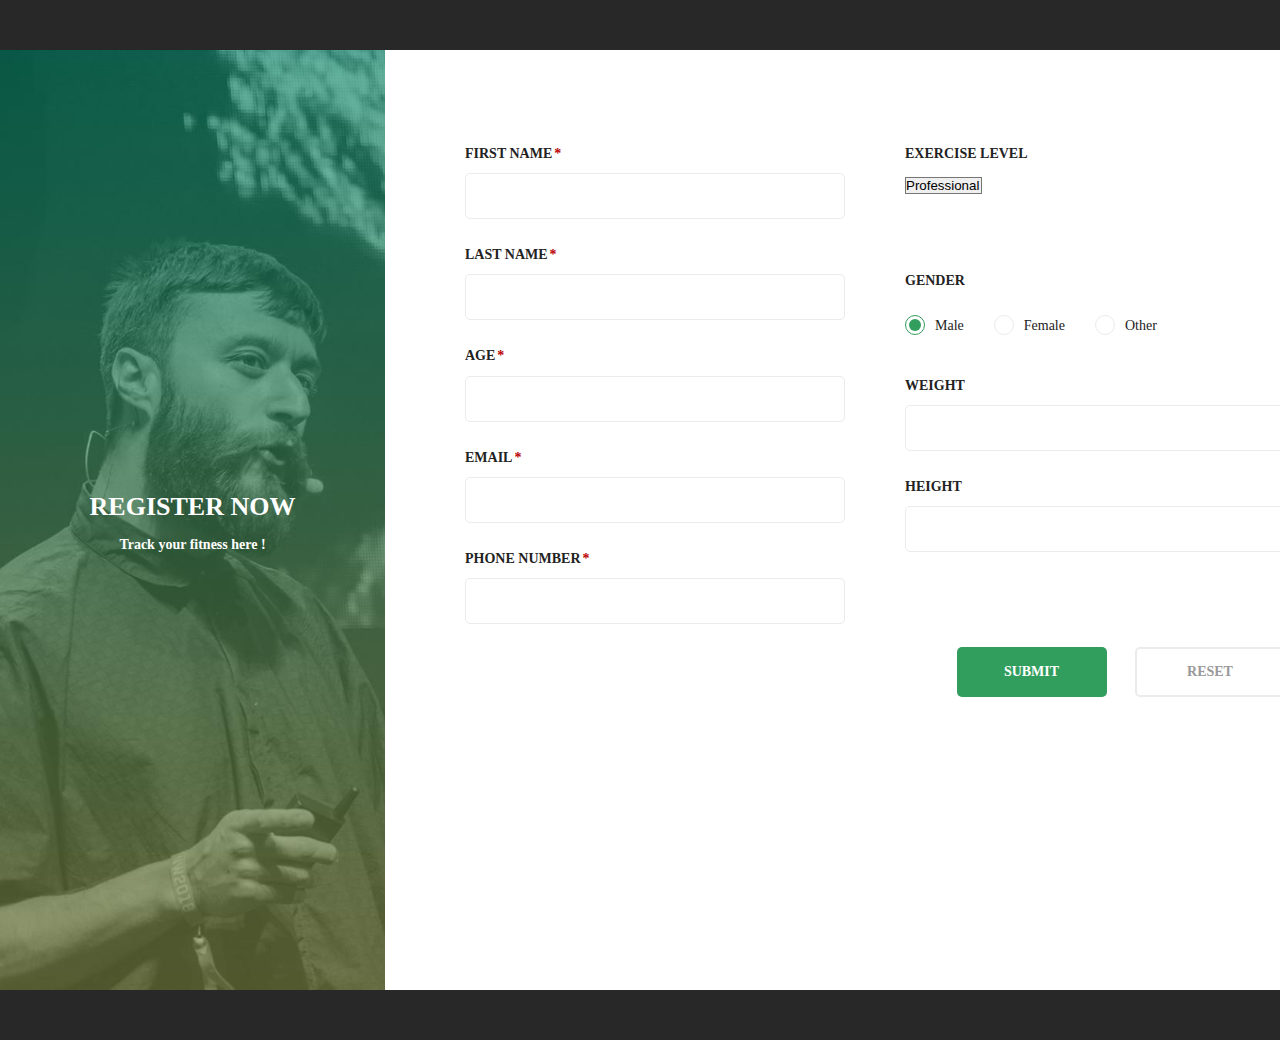
==== regform/index.html @ a0f7b31e "form" ====
<!DOCTYPE html>
<html lang="en">
<head>
    <meta charset="UTF-8">
    <meta name="viewport" content="width=device-width, initial-scale=1.0">
    <meta http-equiv="X-UA-Compatible" content="ie=edge">
    <title>Sign Up</title>
   <!-- Main css -->
    <link rel="stylesheet" href="css/style.css">
</head>
<body>
    
    <div class="main">

        <div class="container">
            <div class="signup-content">
                <div class="signup-img">
                    <img src="images/form-img.jpg" alt="">
                    <div class="signup-img-content">
                        <h2>Register now </h2>
                        <p>Track your fitness here !</p>
                    </div>
                </div>
                <div class="signup-form">
                    <form method="POST" class="register-form" id="register-form">
                        <div class="form-row">
                            <div class="form-group">
                                <div class="form-input">
                                    <label for="first_name" class="required">First name</label>
                                    <input type="text" name="first_name" id="first_name" />
                                </div>
                                <div class="form-input">
                                    <label for="last_name" class="required">Last name</label>
                                    <input type="text" name="last_name" id="last_name" />
                                </div>
                                <div class="form-input">
                                    <label for="Age" class="required">Age</label>
                                    <input type="text" name="Age" id="Age" />
                                </div>
                                <div class="form-input">
                                    <label for="email" class="required">Email</label>
                                    <input type="text" name="email" id="email" />
                                </div>
                                <div class="form-input">
                                    <label for="phone_number" class="required">Phone number</label>
                                    <input type="text" name="phone_number" id="phone_number" />
                                </div>
                            </div>
                            <div class="form-group">
                                <div class="form-select">
                                    <div class="label-flex">
                                        <label for="Exercise_Level">Exercise Level</label>
                                    </div>
                                    <div class="select-list">
                                        <select name="Exercise_Level" id="Exercise_Level">
                                            <option value="Professional">Professional</option>
                                            <option value="Intermediate">Intermediate</option>
                                            <option value="Begineer">Begineer</option>
                                        </select>
                                    </div>
                                </div>
                                <div class="form-radio">
                                    <div class="label-flex">
                                        <label for="payment">Gender</label>
                                    </div>
                                    <div class="form-radio-group">            
                                        <div class="form-radio-item">
                                            <input type="radio" name="male" id="male" checked>
                                            <label for="male">Male</label>
                                            <span class="check"></span>
                                        </div>
                                        <div class="form-radio-item">
                                            <input type="radio" name="Female" id="female">
                                            <label for="Female">Female</label>
                                            <span class="check"></span>
                                        </div>
                                        <div class="form-radio-item">
                                            <input type="radio" name="Other" id="Other">
                                            <label for="Other">Other</label>
                                            <span class="check"></span>
                                        </div>
                                    </div>
                                </div>
                                <div class="form-input">
                                    <label for="Weight">Weight</label>
                                    <input type="text" name="Weight" id="Weight" />
                                </div>
                                <div class="form-input">
                                    <label for="Height">Height</label>
                                    <input type="text" name="Height" id="Height" />
                                </div>
                            </div>
                        </div>
                        <div class="form-submit">
                            <input type="submit" value="Submit" class="submit" id="submit" name="submit" />
                            <input type="submit" value="Reset" class="submit" id="reset" name="reset" />
                        </div>
                    </form>
                </div>
            </div>
        </div>

    </div>

    <!-- JS -->
    <script src="js/jquery.min.js"></script>
    <script src="js/main.js"></script>
</body>
</html>
---- regform/css/style.css ----
/* @extend display-flex; */
display-flex, .signup-content, .form-row, .label-flex, .form-radio-group {
  display: flex;
  display: -webkit-flex; }

/* @extend list-type-ulli; */
list-type-ulli, ul {
  list-style-type: none;
  margin: 0;
  padding: 0; }

/* poppins-300 - latin */
@font-face {
  font-family: 'Poppins';
  font-style: normal;
  font-weight: 300;
  src: url("../fonts/poppins/poppins-v5-latin-300.eot");
  /* IE9 Compat Modes */
  src: local("Poppins Light"), local("Poppins-Light"), url("../fonts/poppins/poppins-v5-latin-300.eot?#iefix") format("embedded-opentype"), url("../fonts/poppins/poppins-v5-latin-300.woff2") format("woff2"), url("../fonts/poppins/poppins-v5-latin-300.woff") format("woff"), url("../fonts/poppins/poppins-v5-latin-300.ttf") format("truetype"), url("../fonts/poppins/poppins-v5-latin-300.svg#Poppins") format("svg");
  /* Legacy iOS */ }
/* poppins-300italic - latin */
@font-face {
  font-family: 'Poppins';
  font-style: italic;
  font-weight: 300;
  src: url("../fonts/poppins/poppins-v5-latin-300italic.eot");
  /* IE9 Compat Modes */
  src: local("Poppins Light Italic"), local("Poppins-LightItalic"), url("../fonts/poppins/poppins-v5-latin-300italic.eot?#iefix") format("embedded-opentype"), url("../fonts/poppins/poppins-v5-latin-300italic.woff2") format("woff2"), url("../fonts/poppins/poppins-v5-latin-300italic.woff") format("woff"), url("../fonts/poppins/poppins-v5-latin-300italic.ttf") format("truetype"), url("../fonts/poppins/poppins-v5-latin-300italic.svg#Poppins") format("svg");
  /* Legacy iOS */ }
/* poppins-regular - latin */
@font-face {
  font-family: 'Poppins';
  font-style: normal;
  font-weight: 400;
  src: url("../fonts/poppins/poppins-v5-latin-regular.eot");
  /* IE9 Compat Modes */
  src: local("Poppins Regular"), local("Poppins-Regular"), url("../fonts/poppins/poppins-v5-latin-regular.eot?#iefix") format("embedded-opentype"), url("../fonts/poppins/poppins-v5-latin-regular.woff2") format("woff2"), url("../fonts/poppins/poppins-v5-latin-regular.woff") format("woff"), url("../fonts/poppins/poppins-v5-latin-regular.ttf") format("truetype"), url("../fonts/poppins/poppins-v5-latin-regular.svg#Poppins") format("svg");
  /* Legacy iOS */ }
/* poppins-italic - latin */
@font-face {
  font-family: 'Poppins';
  font-style: italic;
  font-weight: 400;
  src: url("../fonts/poppins/poppins-v5-latin-italic.eot");
  /* IE9 Compat Modes */
  src: local("Poppins Italic"), local("Poppins-Italic"), url("../fonts/poppins/poppins-v5-latin-italic.eot?#iefix") format("embedded-opentype"), url("../fonts/poppins/poppins-v5-latin-italic.woff2") format("woff2"), url("../fonts/poppins/poppins-v5-latin-italic.woff") format("woff"), url("../fonts/poppins/poppins-v5-latin-italic.ttf") format("truetype"), url("../fonts/poppins/poppins-v5-latin-italic.svg#Poppins") format("svg");
  /* Legacy iOS */ }
/* poppins-500 - latin */
@font-face {
  font-family: 'Poppins';
  font-style: normal;
  font-weight: 500;
  src: url("../fonts/poppins/poppins-v5-latin-500.eot");
  /* IE9 Compat Modes */
  src: local("Poppins Medium"), local("Poppins-Medium"), url("../fonts/poppins/poppins-v5-latin-500.eot?#iefix") format("embedded-opentype"), url("../fonts/poppins/poppins-v5-latin-500.woff2") format("woff2"), url("../fonts/poppins/poppins-v5-latin-500.woff") format("woff"), url("../fonts/poppins/poppins-v5-latin-500.ttf") format("truetype"), url("../fonts/poppins/poppins-v5-latin-500.svg#Poppins") format("svg");
  /* Legacy iOS */ }
/* poppins-500italic - latin */
@font-face {
  font-family: 'Poppins';
  font-style: italic;
  font-weight: 500;
  src: url("../fonts/poppins/poppins-v5-latin-500italic.eot");
  /* IE9 Compat Modes */
  src: local("Poppins Medium Italic"), local("Poppins-MediumItalic"), url("../fonts/poppins/poppins-v5-latin-500italic.eot?#iefix") format("embedded-opentype"), url("../fonts/poppins/poppins-v5-latin-500italic.woff2") format("woff2"), url("../fonts/poppins/poppins-v5-latin-500italic.woff") format("woff"), url("../fonts/poppins/poppins-v5-latin-500italic.ttf") format("truetype"), url("../fonts/poppins/poppins-v5-latin-500italic.svg#Poppins") format("svg");
  /* Legacy iOS */ }
/* poppins-600 - latin */
@font-face {
  font-family: 'Poppins';
  font-style: normal;
  font-weight: 600;
  src: url("../fonts/poppins/poppins-v5-latin-600.eot");
  /* IE9 Compat Modes */
  src: local("Poppins SemiBold"), local("Poppins-SemiBold"), url("../fonts/poppins/poppins-v5-latin-600.eot?#iefix") format("embedded-opentype"), url("../fonts/poppins/poppins-v5-latin-600.woff2") format("woff2"), url("../fonts/poppins/poppins-v5-latin-600.woff") format("woff"), url("../fonts/poppins/poppins-v5-latin-600.ttf") format("truetype"), url("../fonts/poppins/poppins-v5-latin-600.svg#Poppins") format("svg");
  /* Legacy iOS */ }
/* poppins-700 - latin */
@font-face {
  font-family: 'Poppins';
  font-style: normal;
  font-weight: 700;
  src: url("../fonts/poppins/poppins-v5-latin-700.eot");
  /* IE9 Compat Modes */
  src: local("Poppins Bold"), local("Poppins-Bold"), url("../fonts/poppins/poppins-v5-latin-700.eot?#iefix") format("embedded-opentype"), url("../fonts/poppins/poppins-v5-latin-700.woff2") format("woff2"), url("../fonts/poppins/poppins-v5-latin-700.woff") format("woff"), url("../fonts/poppins/poppins-v5-latin-700.ttf") format("truetype"), url("../fonts/poppins/poppins-v5-latin-700.svg#Poppins") format("svg");
  /* Legacy iOS */ }
/* poppins-700italic - latin */
@font-face {
  font-family: 'Poppins';
  font-style: italic;
  font-weight: 700;
  src: url("../fonts/poppins/poppins-v5-latin-700italic.eot");
  /* IE9 Compat Modes */
  src: local("Poppins Bold Italic"), local("Poppins-BoldItalic"), url("../fonts/poppins/poppins-v5-latin-700italic.eot?#iefix") format("embedded-opentype"), url("../fonts/poppins/poppins-v5-latin-700italic.woff2") format("woff2"), url("../fonts/poppins/poppins-v5-latin-700italic.woff") format("woff"), url("../fonts/poppins/poppins-v5-latin-700italic.ttf") format("truetype"), url("../fonts/poppins/poppins-v5-latin-700italic.svg#Poppins") format("svg");
  /* Legacy iOS */ }
/* poppins-800 - latin */
@font-face {
  font-family: 'Poppins';
  font-style: normal;
  font-weight: 800;
  src: url("../fonts/poppins/poppins-v5-latin-800.eot");
  /* IE9 Compat Modes */
  src: local("Poppins ExtraBold"), local("Poppins-ExtraBold"), url("../fonts/poppins/poppins-v5-latin-800.eot?#iefix") format("embedded-opentype"), url("../fonts/poppins/poppins-v5-latin-800.woff2") format("woff2"), url("../fonts/poppins/poppins-v5-latin-800.woff") format("woff"), url("../fonts/poppins/poppins-v5-latin-800.ttf") format("truetype"), url("../fonts/poppins/poppins-v5-latin-800.svg#Poppins") format("svg");
  /* Legacy iOS */ }
/* poppins-800italic - latin */
@font-face {
  font-family: 'Poppins';
  font-style: italic;
  font-weight: 800;
  src: url("../fonts/poppins/poppins-v5-latin-800italic.eot");
  /* IE9 Compat Modes */
  src: local("Poppins ExtraBold Italic"), local("Poppins-ExtraBoldItalic"), url("../fonts/poppins/poppins-v5-latin-800italic.eot?#iefix") format("embedded-opentype"), url("../fonts/poppins/poppins-v5-latin-800italic.woff2") format("woff2"), url("../fonts/poppins/poppins-v5-latin-800italic.woff") format("woff"), url("../fonts/poppins/poppins-v5-latin-800italic.ttf") format("truetype"), url("../fonts/poppins/poppins-v5-latin-800italic.svg#Poppins") format("svg");
  /* Legacy iOS */ }
/* poppins-900 - latin */
@font-face {
  font-family: 'Poppins';
  font-style: normal;
  font-weight: 900;
  src: url("../fonts/poppins/poppins-v5-latin-900.eot");
  /* IE9 Compat Modes */
  src: local("Poppins Black"), local("Poppins-Black"), url("../fonts/poppins/poppins-v5-latin-900.eot?#iefix") format("embedded-opentype"), url("../fonts/poppins/poppins-v5-latin-900.woff2") format("woff2"), url("../fonts/poppins/poppins-v5-latin-900.woff") format("woff"), url("../fonts/poppins/poppins-v5-latin-900.ttf") format("truetype"), url("../fonts/poppins/poppins-v5-latin-900.svg#Poppins") format("svg");
  /* Legacy iOS */ }
a:focus, a:active {
  text-decoration: none;
  outline: none;
  transition: all 300ms ease 0s;
  -moz-transition: all 300ms ease 0s;
  -webkit-transition: all 300ms ease 0s;
  -o-transition: all 300ms ease 0s;
  -ms-transition: all 300ms ease 0s; }

input, select, textarea {
  outline: none;
  appearance: unset !important;
  -moz-appearance: unset !important;
  -webkit-appearance: unset !important;
  -o-appearance: unset !important;
  -ms-appearance: unset !important; }

input::-webkit-outer-spin-button, input::-webkit-inner-spin-button {
  appearance: none !important;
  -moz-appearance: none !important;
  -webkit-appearance: none !important;
  -o-appearance: none !important;
  -ms-appearance: none !important;
  margin: 0; }

input:focus, select:focus, textarea:focus {
  outline: none;
  box-shadow: none !important;
  -moz-box-shadow: none !important;
  -webkit-box-shadow: none !important;
  -o-box-shadow: none !important;
  -ms-box-shadow: none !important; }

input[type=checkbox] {
  appearance: checkbox !important;
  -moz-appearance: checkbox !important;
  -webkit-appearance: checkbox !important;
  -o-appearance: checkbox !important;
  -ms-appearance: checkbox !important; }

input[type=radio] {
  appearance: radio !important;
  -moz-appearance: radio !important;
  -webkit-appearance: radio !important;
  -o-appearance: radio !important;
  -ms-appearance: radio !important; }

input:-webkit-autofill {
  box-shadow: 0 0 0 30px transparent inset;
  -moz-box-shadow: 0 0 0 30px transparent inset;
  -webkit-box-shadow: 0 0 0 30px transparent inset;
  -o-box-shadow: 0 0 0 30px transparent inset;
  -ms-box-shadow: 0 0 0 30px transparent inset;
  background-color: transparent !important; }

img {
  max-width: 100%;
  height: auto; }

figure {
  margin: 0; }

p {
  margin: 0px;
  font-weight: 600;
  color: #fff; }

h2 {
  line-height: 1.2;
  margin: 0;
  padding: 0;
  font-weight: 900;
  color: #fff;
  font-family: 'Poppins';
  font-size: 26px;
  text-transform: uppercase;
  margin-bottom: 10px; }

.clear {
  clear: both; }

body {
  font-size: 14px;
  line-height: 1.8;
  color: #222;
  font-weight: 500;
  font-family: 'Poppins';
  margin: 0px;
  background: #282828;
  padding: 50px 0; }

.main {
  position: relative; }

.container {
  width: 1400px;
  margin: 0 auto;
  background: #fff; }

.signup-img {
  position: relative;
  width: 385px;
  margin-bottom: -8px; }

.signup-form {
  width: 1015px;
  margin-top: -2px; }

.signup-img-content {
  position: absolute;
  top: 50%;
  left: 50%;
  transform: translate(-50%, -50%);
  -moz-transform: translate(-50%, -50%);
  -webkit-transform: translate(-50%, -50%);
  -o-transform: translate(-50%, -50%);
  -ms-transform: translate(-50%, -50%);
  text-align: center;
  width: 100%; }

.register-form {
  padding: 93px 115px 90px 80px;
  margin-bottom: -8px; }

.form-row {
  margin: 0 -30px; }
  .form-row .form-group {
    width: 50%;
    padding: 0 30px; }

.form-input, .form-select, .form-radio {
  margin-bottom: 23px; }

label, input {
  display: block;
  width: 100%; }

label {
  font-weight: bold;
  text-transform: uppercase;
  margin-bottom: 7px; }

label.required {
  position: relative; }
  label.required:after {
    content: '*';
    margin-left: 2px;
    color: #b90000; }

input {
  box-sizing: border-box;
  border: 1px solid #ebebeb;
  padding: 14px 20px;
  border-radius: 5px;
  -moz-border-radius: 5px;
  -webkit-border-radius: 5px;
  -o-border-radius: 5px;
  -ms-border-radius: 5px;
  font-size: 14px;
  font-family: 'Poppins'; }
  input:focus {
    border: 1px solid #329e5e; }

.label-flex {
  justify-content: space-between;
  -moz-justify-content: space-between;
  -webkit-justify-content: space-between;
  -o-justify-content: space-between;
  -ms-justify-content: space-between; }
  .label-flex label {
    width: auto; }

.form-link {
  font-size: 12px;
  color: #222;
  text-decoration: none;
  position: relative; }
  .form-link:after {
    position: absolute;
    content: "";
    width: 100%;
    height: 2px;
    background: #d7d7d7;
    left: 0;
    bottom: 12px; }

.form-radio {
  margin-bottom: 18px; }
  .form-radio input {
    width: auto;
    display: inline-block; }

.radio-label {
  padding-right: 72px; }

.form-radio-group {
  padding-bottom: 10px;
  padding-top: 12px; }

.form-radio-item {
  position: relative;
  margin-right: 30px; }
  .form-radio-item label {
    font-weight: 500;
    padding-left: 30px;
    position: relative;
    z-index: 9;
    display: block;
    cursor: pointer;
    text-transform: none; }

.check {
  display: inline-block;
  position: absolute;
  border: 1px solid #ebebeb;
  border-radius: 50%;
  -moz-border-radius: 50%;
  -webkit-border-radius: 50%;
  -o-border-radius: 50%;
  -ms-border-radius: 50%;
  height: 18px;
  width: 18px;
  top: 2px;
  left: 0px;
  z-index: 5;
  transition: border .25s linear;
  -webkit-transition: border .25s linear; }
  .check:before {
    position: absolute;
    display: block;
    content: '';
    width: 12px;
    height: 12px;
    border-radius: 50%;
    -moz-border-radius: 50%;
    -webkit-border-radius: 50%;
    -o-border-radius: 50%;
    -ms-border-radius: 50%;
    top: 3px;
    left: 3px;
    margin: auto;
    transition: background 0.25s linear;
    -webkit-transition: background 0.25s linear; }

input[type=radio] {
  position: absolute;
  visibility: hidden; }
  input[type=radio]:checked ~ .check {
    border: 1px solid #329e5e; }
  input[type=radio]:checked ~ .check::before {
    background: #329e5e; }

ul {
  background: 0 0;
  position: relative;
  z-index: 9;
  border: 1px solid #ebebeb;
  border-radius: 5px;
  -moz-border-radius: 5px;
  -webkit-border-radius: 5px;
  -o-border-radius: 5px;
  -ms-border-radius: 5px; }

ul li {
  padding: 13px 20px;
  z-index: 2;
  color: #222; }

ul li:not(.init) {
  display: none;
  background: #fff;
  color: #222;
  padding: 5px 10px; }

ul li:not(.init):hover, ul li.selected:not(.init) {
  background: #329e5e;
  color: #fff; }

li.init {
  cursor: pointer;
  position: relative; }
  li.init:after {
    position: absolute;
    right: 20px;
    top: 50%;
    transform: translateY(-50%);
    -moz-transform: translateY(-50%);
    -webkit-transform: translateY(-50%);
    -o-transform: translateY(-50%);
    -ms-transform: translateY(-50%);
    font-size: 22px;
    color: #222;
    font-family: 'Material-Design-Iconic-Font';
    content: '\f2f2'; }

#slider-margin {
  height: 5px;
  border: none;
  box-shadow: none;
  -moz-box-shadow: none;
  -webkit-box-shadow: none;
  -o-box-shadow: none;
  -ms-box-shadow: none;
  background: #f8f8f8;
  border-radius: 2.5px;
  -moz-border-radius: 2.5px;
  -webkit-border-radius: 2.5px;
  -o-border-radius: 2.5px;
  -ms-border-radius: 2.5px; }
  #slider-margin .noUi-connect {
    background: #329e5e; }
  #slider-margin .noUi-handle {
    width: 100px;
    height: 30px;
    top: -12px;
    background: #329e5e;
    box-shadow: 0px 3px 2.85px 0.15px rgba(0, 0, 0, 0.1);
    -moz-box-shadow: 0px 3px 2.85px 0.15px rgba(0, 0, 0, 0.1);
    -webkit-box-shadow: 0px 3px 2.85px 0.15px rgba(0, 0, 0, 0.1);
    -o-box-shadow: 0px 3px 2.85px 0.15px rgba(0, 0, 0, 0.1);
    -ms-box-shadow: 0px 3px 2.85px 0.15px rgba(0, 0, 0, 0.1);
    border-radius: 5px;
    -moz-border-radius: 5px;
    -webkit-border-radius: 5px;
    -o-border-radius: 5px;
    -ms-border-radius: 5px;
    outline: none;
    border: none;
    right: -50px; }
    #slider-margin .noUi-handle:after, #slider-margin .noUi-handle:before {
      background: transparent;
      height: 0px;
      width: 20px;
      top: -2px;
      font-size: 18px;
      outline: none; }
    #slider-margin .noUi-handle:before {
      font-family: 'Material-Design-Iconic-Font';
      color: #fff;
      content: '\f2fa';
      left: 10px; }
    #slider-margin .noUi-handle:after {
      font-family: 'Material-Design-Iconic-Font';
      color: #fff;
      content: '\f2fb';
      left: auto;
      right: -5px; }
    #slider-margin .noUi-handle .noUi-tooltip {
      bottom: 2px;
      border: none;
      background: transparent;
      font-weight: bold;
      color: #fff;
      padding: 0px; }

.donate-us {
  margin-bottom: 93px;
  margin-top: 30px; }
  .donate-us label {
    margin-bottom: 32px; }

.price_slider {
  position: relative; }

.donate-value {
  position: absolute;
  top: -9px;
  left: 50%;
  z-index: 99;
  transform: translateX(-50%);
  -moz-transform: translateX(-50%);
  -webkit-transform: translateX(-50%);
  -o-transform: translateX(-50%);
  -ms-transform: translateX(-50%); }

.form-submit {
  text-align: right; }

.submit {
  width: 150px;
  height: 50px;
  display: inline-block;
  font-family: 'Poppins';
  font-weight: bold;
  font-size: 14px;
  padding: 10px;
  border: none;
  cursor: pointer;
  text-transform: uppercase;
  border-radius: 5px;
  -moz-border-radius: 5px;
  -webkit-border-radius: 5px;
  -o-border-radius: 5px;
  -ms-border-radius: 5px; }

#reset {
  background: #fff;
  color: #999;
  border: 2px solid #ebebeb; }
  #reset:hover {
    border: 2px solid #329e5e;
    background: #329e5e;
    color: #fff; }

#submit {
  background: #329e5e;
  color: #fff;
  margin-right: 25px; }
  #submit:hover {
    background-color: #267747; }

.form-input {
  position: relative; }

label.error {
  display: block;
  position: absolute;
  top: 0px;
  right: 0; }
  label.error:after {
    font-family: 'Material-Design-Iconic-Font';
    position: absolute;
    content: '\f1f8';
    right: 20px;
    top: 37px;
    font-size: 23px;
    color: #c70000; }

input.error {
  border: 1px solid #c70000; }

.select-list {
  position: relative;
  display: inline-block;
  width: 100%;
  margin-bottom: 47px; }

.list-item {
  position: absolute;
  width: 100%;
  z-index: 99; }

@media screen and (max-width: 1024px) {
  .container {
    width: calc( 100% - 30px);
    max-width: 100%;
    margin: 0 auto; }

  .signup-img {
    display: none; }

  .signup-form {
    width: 100%; }

  .register-form {
    padding: 93px 80px 90px 80px; } }
@media screen and (max-width: 992px) {
  .signup-content {
    width: 100%; }

  .form-radio-item {
    margin-right: 15px; }

  .register-form {
    padding: 93px 30px 90px 30px; } }
@media screen and (max-width: 768px) {
  .form-row {
    flex-direction: column;
    -moz-flex-direction: column;
    -webkit-flex-direction: column;
    -o-flex-direction: column;
    -ms-flex-direction: column;
    margin: 0px; }

  .form-row .form-group {
    width: 100%;
    padding: 0 0px; } }
@media screen and (max-width: 480px) {
  .submit {
    width: 100%; }

  #submit {
    margin-bottom: 20px;
    margin-right: 0px; }

  .form-radio-group {
    flex-direction: column;
    -moz-flex-direction: column;
    -webkit-flex-direction: column;
    -o-flex-direction: column;
    -ms-flex-direction: column; } }

/*# sourceMappingURL=style.css.map */
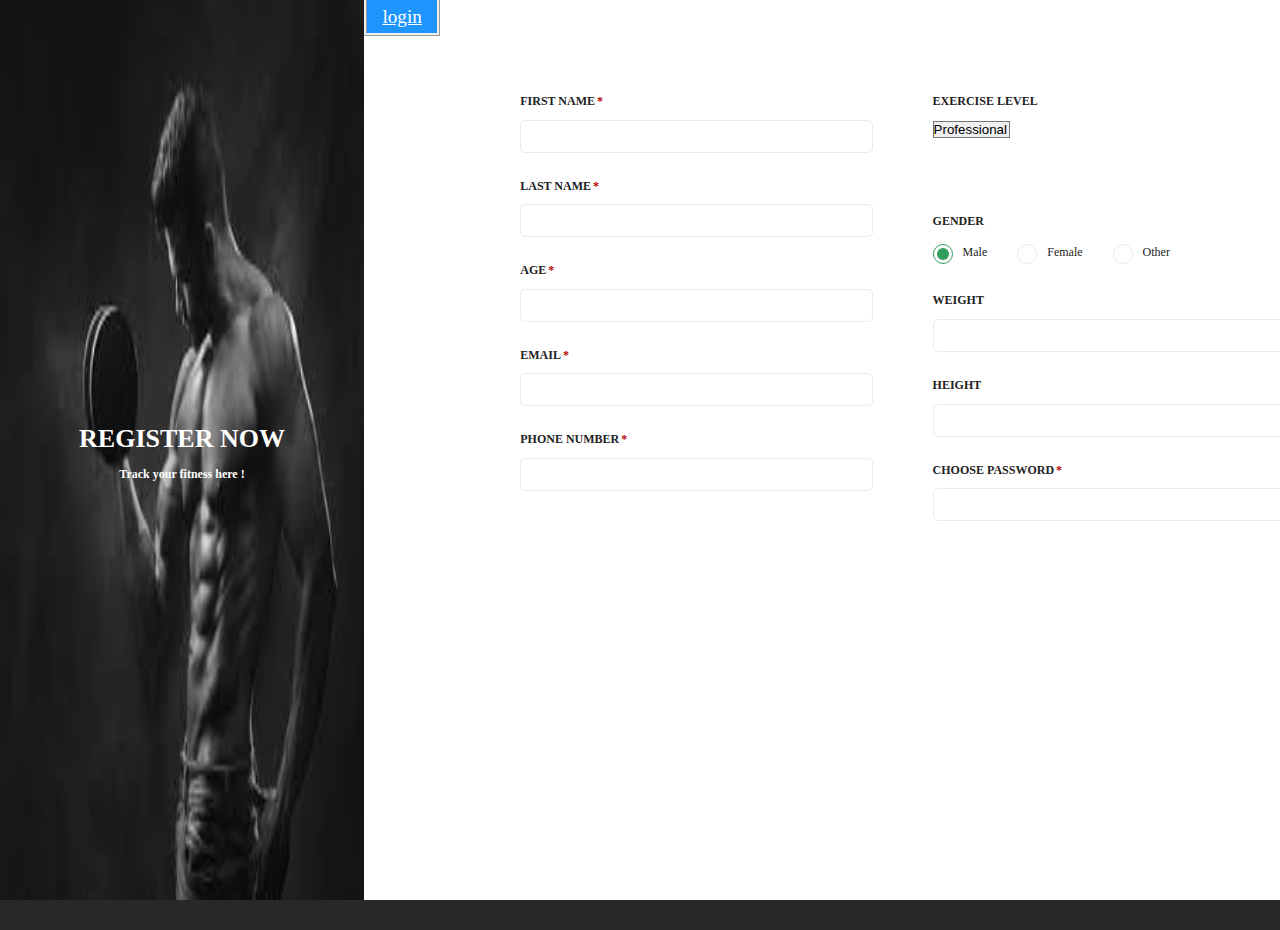
==== commit 497ced4a: "ihi" ====
--- a/regform/index.html
+++ b/regform/index.html
@@ -15,13 +15,17 @@
         <div class="container">
             <div class="signup-content">
                 <div class="signup-img">
-                    <img src="images/form-img.jpg" alt="">
+                    <img src="bb2.jpg" alt="" class="img">
                     <div class="signup-img-content">
-                        <h2>Register now </h2>
-                        <p>Track your fitness here !</p>
+                        <h2 id="register">Register now </h2>
+                        <p id="track">Track your fitness here !</p>
                     </div>
                 </div>
-                <div class="signup-form">
+                <div class="login">
+                   
+                     <a href="loginpage.html" style="font-size:1.5vw;text-align: right; background-color:rgb(30,148,270); color:white;padding:0.7vh 1.2vw 0.7vh 1.2vw; border-style: ridge;">login</a>
+               </div>
+                    <div class="signup-form">
                     <form method="POST" class="register-form" id="register-form">
                         <div class="form-row">
                             <div class="form-group">
@@ -89,14 +93,21 @@
                                     <label for="Height">Height</label>
                                     <input type="text" name="Height" id="Height" />
                                 </div>
+                                <div class="form-input">
+                                    <label for="Password" class="required">choose Password</label>
+                                    <input type="password" name="password" id="password" />
+                                </div>
                             </div>
+
+
+                            
                         </div>
                         <div class="form-submit">
-                            <input type="submit" value="Submit" class="submit" id="submit" name="submit" />
-                            <input type="submit" value="Reset" class="submit" id="reset" name="reset" />
+                           
+                            
                         </div>
                     </form>
-                </div>
+                    </div>
             </div>
         </div>
 
--- a/regform/css/style.css
+++ b/regform/css/style.css
@@ -199,14 +199,16 @@
   clear: both; }
 
 body {
-  font-size: 14px;
+  font-size: 12px;
+  overflow: hidden;
   line-height: 1.8;
   color: #222;
   font-weight: 500;
   font-family: 'Poppins';
   margin: 0px;
+  margin-bottom:30px;
   background: #282828;
-  padding: 50px 0; }
+   }
 
 .main {
   position: relative; }
@@ -269,13 +271,13 @@
 input {
   box-sizing: border-box;
   border: 1px solid #ebebeb;
-  padding: 14px 20px;
+  padding: 10px 15px;
   border-radius: 5px;
   -moz-border-radius: 5px;
   -webkit-border-radius: 5px;
   -o-border-radius: 5px;
   -ms-border-radius: 5px;
-  font-size: 14px;
+  font-size: 10px;
   font-family: 'Poppins'; }
   input:focus {
     border: 1px solid #329e5e; }
@@ -313,14 +315,14 @@
   padding-right: 72px; }
 
 .form-radio-group {
-  padding-bottom: 10px;
-  padding-top: 12px; }
+  padding-bottom: 2px;
+  padding-top: 2px; }
 
 .form-radio-item {
   position: relative;
   margin-right: 30px; }
   .form-radio-item label {
-    font-weight: 500;
+    font-weight: 200;
     padding-left: 30px;
     position: relative;
     z-index: 9;
@@ -558,6 +560,13 @@
   position: absolute;
   width: 100%;
   z-index: 99; }
+  .login{
+    text-align: right;
+    
+  }
+  .img{
+    height: 90vh;
+  }
 
 @media screen and (max-width: 1024px) {
   .container {
@@ -608,5 +617,13 @@
     -webkit-flex-direction: column;
     -o-flex-direction: column;
     -ms-flex-direction: column; } }
-
+.img{
+  height:100vh;
+}
+#track{
+  text-align: center;
+}
+#register{
+
+}
 /*# sourceMappingURL=style.css.map */
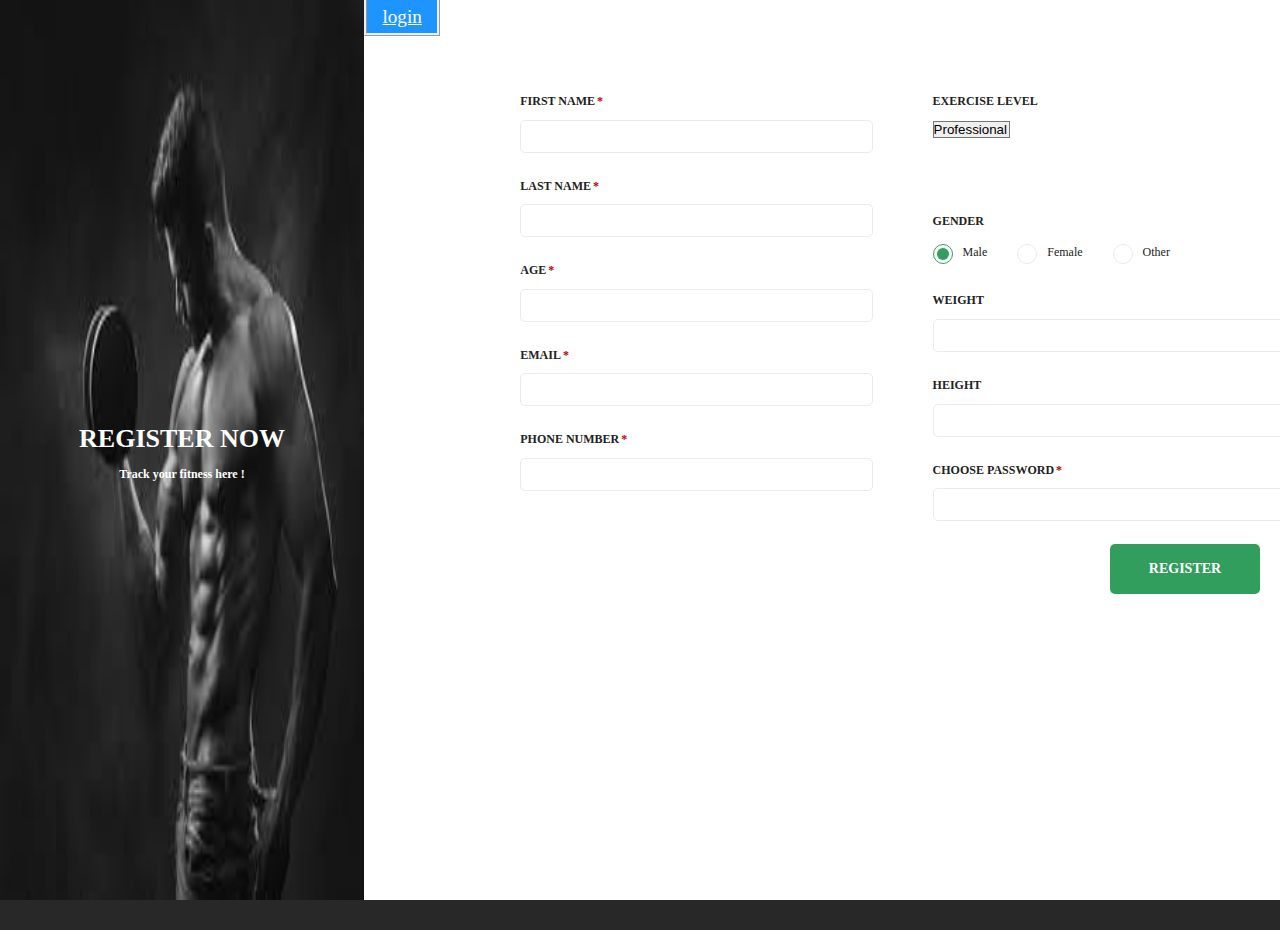
==== commit bcfc3f3b: ".mm" ====
--- a/regform/index.html
+++ b/regform/index.html
@@ -104,7 +104,7 @@
                         </div>
                         <div class="form-submit">
                            
-                            
+                            <input type="submit" value="register" class="submit" id="submit" name="submit" />  
                         </div>
                     </form>
                     </div>
--- a/regform/css/style.css
+++ b/regform/css/style.css
@@ -626,4 +626,7 @@
 #register{
 
 }
+.submit{
+  text-align: center;
+}
 /*# sourceMappingURL=style.css.map */
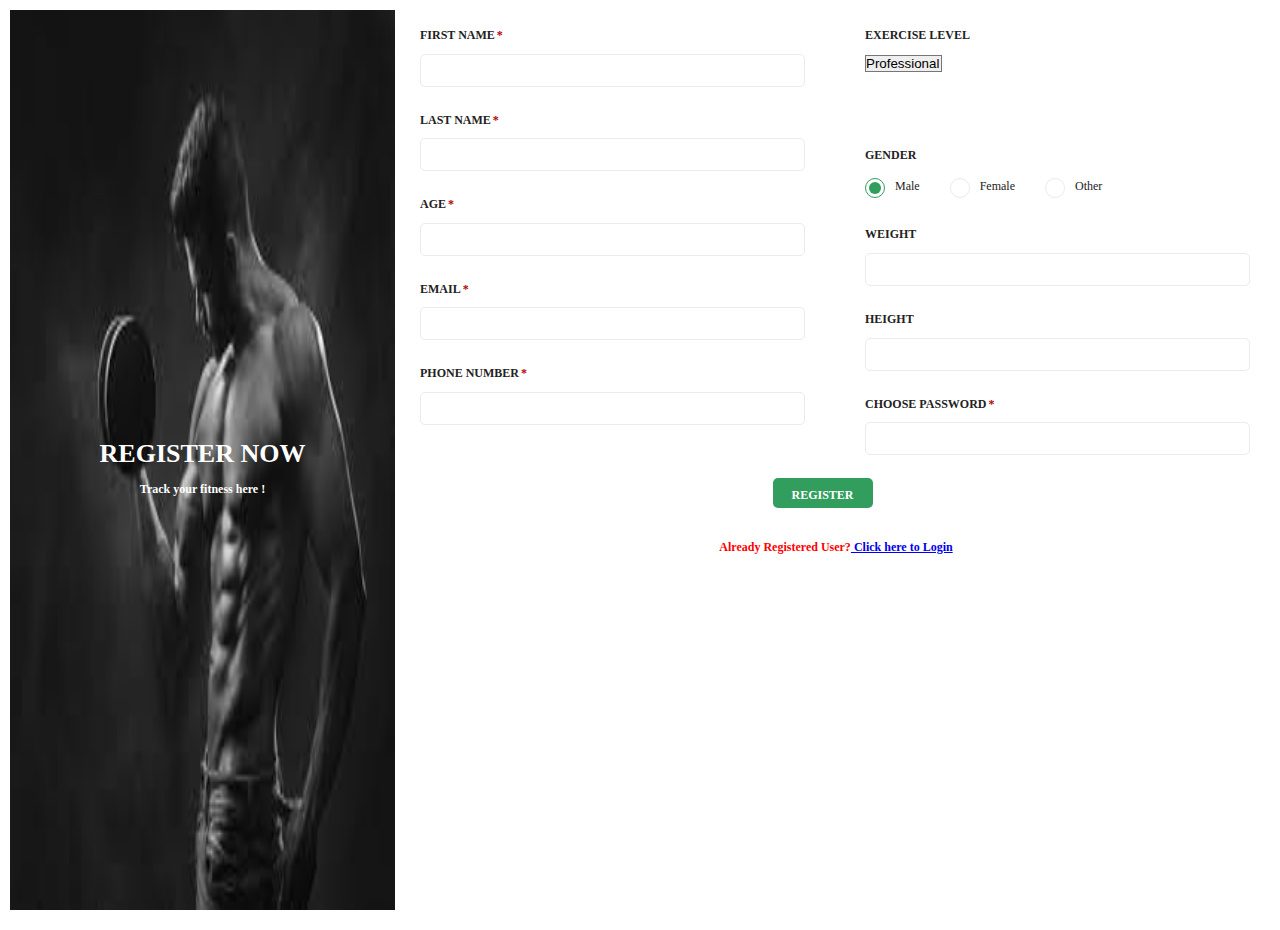
==== commit a329c17a: "abc" ====
--- a/regform/index.html
+++ b/regform/index.html
@@ -21,10 +21,7 @@
                         <p id="track">Track your fitness here !</p>
                     </div>
                 </div>
-                <div class="login">
-                   
-                     <a href="loginpage.html" style="font-size:1.5vw;text-align: right; background-color:rgb(30,148,270); color:white;padding:0.7vh 1.2vw 0.7vh 1.2vw; border-style: ridge;">login</a>
-               </div>
+               
                     <div class="signup-form">
                     <form method="POST" class="register-form" id="register-form">
                         <div class="form-row">
@@ -104,9 +101,13 @@
                         </div>
                         <div class="form-submit">
                            
-                            <input type="submit" value="register" class="submit" id="submit" name="submit" />  
+                           <center><input type="submit" value="register" class="submit" id="submit" name="submit" />  </center>
                         </div>
                     </form>
+                    <div class="login"></br>
+                       <center> <p style="color:red; position: relative;right:19px;">Already Registered User?<a href="loginpage.html"> Click here to Login</a> </p>
+                         </center> 
+                    </div>
                     </div>
             </div>
         </div>
--- a/regform/css/style.css
+++ b/regform/css/style.css
@@ -205,17 +205,19 @@
   color: #222;
   font-weight: 500;
   font-family: 'Poppins';
-  margin: 0px;
-  margin-bottom:30px;
-  background: #282828;
+  margin: 10px;
+  
+
    }
 
 .main {
-  position: relative; }
+  position: relative;
+ }
 
 .container {
   width: 1400px;
-  margin: 0 auto;
+
+  
   background: #fff; }
 
 .signup-img {
@@ -224,8 +226,8 @@
   margin-bottom: -8px; }
 
 .signup-form {
-  width: 1015px;
-  margin-top: -2px; }
+  width: 900px;
+  margin-left:10px; }
 
 .signup-img-content {
   position: absolute;
@@ -240,9 +242,12 @@
   width: 100%; }
 
 .register-form {
-  padding: 93px 115px 90px 80px;
+  padding: 15px 55px 15px 15px;
   margin-bottom: -8px; }
 
+.register-form2 {
+   padding: 30px;
+  margin-bottom: -8px; }
 .form-row {
   margin: 0 -30px; }
   .form-row .form-group {
@@ -498,13 +503,13 @@
   text-align: right; }
 
 .submit {
-  width: 150px;
-  height: 50px;
+  width: 100px;
+  height: 30px;
   display: inline-block;
   font-family: 'Poppins';
   font-weight: bold;
-  font-size: 14px;
-  padding: 10px;
+  font-size: 12px;
+  
   border: none;
   cursor: pointer;
   text-transform: uppercase;
@@ -513,7 +518,22 @@
   -webkit-border-radius: 5px;
   -o-border-radius: 5px;
   -ms-border-radius: 5px; }
-
+  .submit2 {
+    width: 50vw;
+    height: 50px;
+    display: inline-block;
+    font-family: 'Poppins';
+    font-weight: bold;
+    font-size: 22px;
+    padding: 5px;
+    border: none;
+    cursor: pointer;
+    text-transform: uppercase;
+    border-radius: 5px;
+    -moz-border-radius: 5px;
+    -webkit-border-radius: 5px;
+    -o-border-radius: 5px;
+    -ms-border-radius: 5px; }
 #reset {
   background: #fff;
   color: #999;
@@ -529,7 +549,12 @@
   margin-right: 25px; }
   #submit:hover {
     background-color: #267747; }
-
+    #submit2 {
+      background: #329e5e;
+      color: #fff;
+       }
+      #submit2:hover {
+        background-color: #267747; }
 .form-input {
   position: relative; }
 
@@ -561,18 +586,18 @@
   width: 100%;
   z-index: 99; }
   .login{
-    text-align: right;
+    
     
   }
   .img{
-    height: 90vh;
+    margin-bottom: 10px;
+    
   }
-
 @media screen and (max-width: 1024px) {
   .container {
     width: calc( 100% - 30px);
     max-width: 100%;
-    margin: 0 auto; }
+     }
 
   .signup-img {
     display: none; }
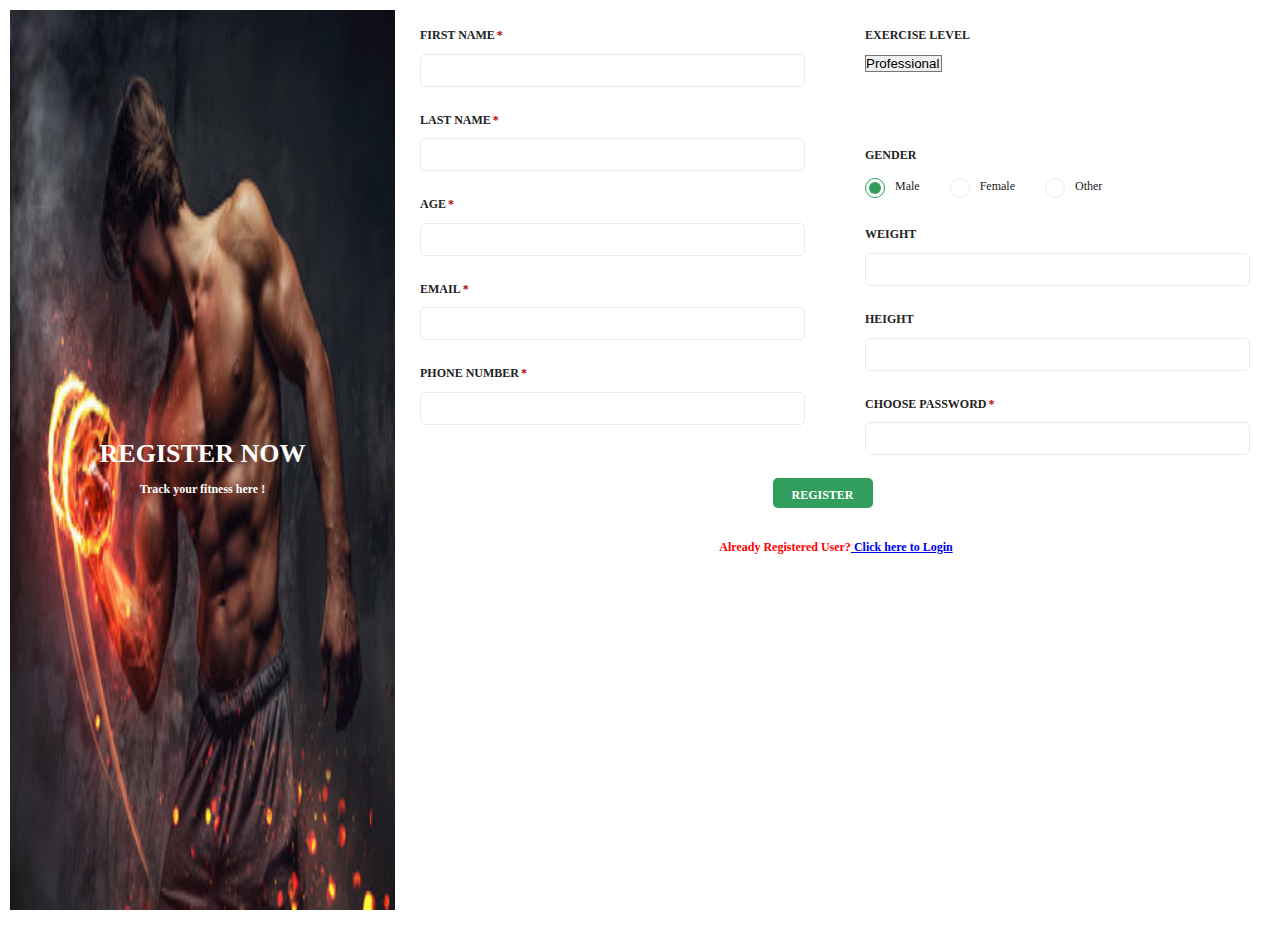
==== commit 89b2e2d9: "abd" ====
--- a/regform/index.html
+++ b/regform/index.html
@@ -15,7 +15,7 @@
         <div class="container">
             <div class="signup-content">
                 <div class="signup-img">
-                    <img src="bb2.jpg" alt="" class="img">
+                    <img src="bb3.jpg" alt="" class="img">
                     <div class="signup-img-content">
                         <h2 id="register">Register now </h2>
                         <p id="track">Track your fitness here !</p>
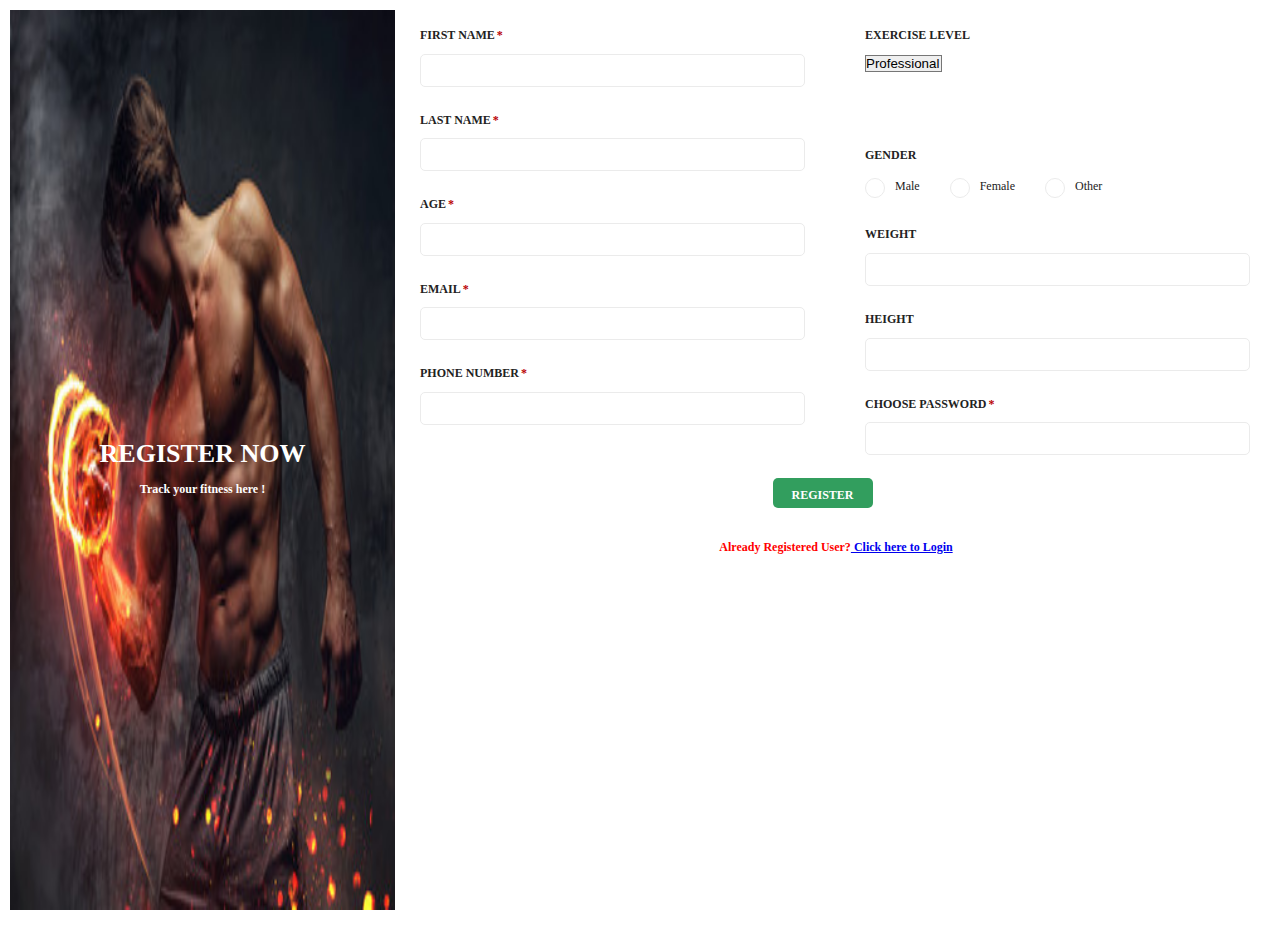
==== commit e8c0755c: "abc" ====
--- a/regform/index.html
+++ b/regform/index.html
@@ -23,7 +23,7 @@
                 </div>
                
                     <div class="signup-form">
-                    <form method="POST" class="register-form" id="register-form">
+                    <form action="reg.php" method="POST" class="register-form" id="register-form">
                         <div class="form-row">
                             <div class="form-group">
                                 <div class="form-input">
@@ -62,21 +62,22 @@
                                 </div>
                                 <div class="form-radio">
                                     <div class="label-flex">
-                                        <label for="payment">Gender</label>
+                                        <label for="gender">gender</label>
+                                    <input type="radio" name="gender" id="gender" /> 
                                     </div>
                                     <div class="form-radio-group">            
                                         <div class="form-radio-item">
-                                            <input type="radio" name="male" id="male" checked>
+                                            <input type="radio" name="gender" id="male"value="male" >
                                             <label for="male">Male</label>
                                             <span class="check"></span>
                                         </div>
                                         <div class="form-radio-item">
-                                            <input type="radio" name="Female" id="female">
-                                            <label for="Female">Female</label>
+                                            <input type="radio" name="gender" id="female" value="female">
+                                            <label for="female">Female</label>
                                             <span class="check"></span>
                                         </div>
                                         <div class="form-radio-item">
-                                            <input type="radio" name="Other" id="Other">
+                                            <input type="radio" name="gender" id="Other" value="other">
                                             <label for="Other">Other</label>
                                             <span class="check"></span>
                                         </div>
